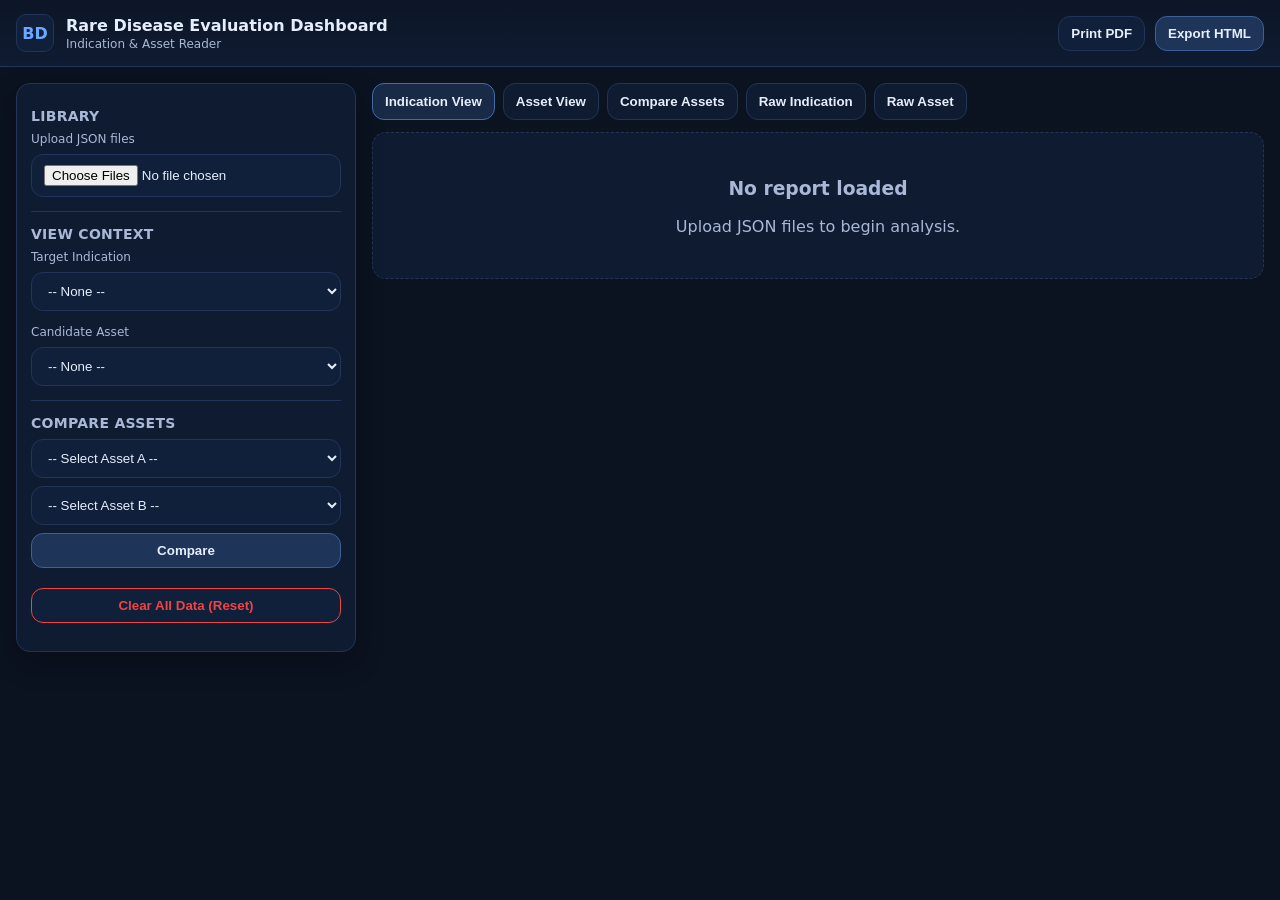
==== report-viewer/index.html @ 651051f6 "Add files via upload" ====
<!doctype html>
<html lang="en">
<head>
  <meta charset="utf-8" />
  <meta name="viewport" content="width=device-width,initial-scale=1" />
  <title>BD Reviewer Dashboard</title>
  <link rel="stylesheet" href="assets/styles.css" />
  <link rel="stylesheet" href="assets/theme.default.css" />
  <link rel="stylesheet" href="assets/print.css" media="print" />
</head>
<body>
<header class="topbar">
  <div class="brand">
    <div class="logo-placeholder" style="display:flex; align-items:center; justify-content:center; font-weight:bold; color:var(--accent);">BD</div>
    <div>
      <div class="brand-title">Rare Disease Evaluation Dashboard</div>
      <div class="brand-subtitle">Indication & Asset Reader</div>
    </div>
  </div>
  <div class="top-actions">
    <button class="btn" id="btnPrintPdf" title="Print to clean PDF for executives">Print PDF</button>
    <button class="btn btn-primary" id="btnExportHtml" title="Download a static HTML snapshot">Export HTML</button>
  </div>
</header>

<main class="layout">
  <aside class="panel">
    <h2>Library</h2>
    <div class="stack">
      <label class="label">Upload JSON files</label>
      <input type="file" id="fileInput" accept=".json,application/json" multiple />
    </div>
    <hr class="sep" />
    
    <h2>View Context</h2>
    <div class="stack">
      <label class="label">Target Indication</label>
      <select id="indicationSelect" class="select"><option value="">-- None --</option></select>
    </div>
    <div class="stack" style="margin-top:10px;">
      <label class="label">Candidate Asset</label>
      <select id="assetSelect" class="select"><option value="">-- None --</option></select>
    </div>

    <hr class="sep" />
    <h2>Compare Assets</h2>
    <div class="stack">
      <select id="compareLeft" class="select"><option value="">-- Select Asset A --</option></select>
      <select id="compareRight" class="select"><option value="">-- Select Asset B --</option></select>
      <button class="btn btn-primary" id="btnCompare">Compare</button>
    </div>

    <div class="stack" style="margin-top:20px;">
      <button class="btn" id="btnClear" style="color:var(--bad); border-color:var(--bad);">Clear All Data (Reset)</button>
    </div>
  </aside>

  <section class="viewer">
    <div class="tabs">
      <button class="tab active" data-tab="indication">Indication View</button>
      <button class="tab" data-tab="asset">Asset View</button>
      <button class="tab" data-tab="compare">Compare Assets</button>
      <button class="tab" data-tab="raw_indication">Raw Indication</button>
      <button class="tab" data-tab="raw_asset">Raw Asset</button>
    </div>
    <div id="contentRoot">
      <div class="empty"><h3>No report loaded</h3><p>Upload JSON files to begin analysis.</p></div>
    </div>
  </section>
</main>

<script src="assets/radar.js"></script>
<script src="assets/diff.js"></script>
<script src="assets/render.js"></script>
<script src="assets/app.js"></script>
</body>
</html>
---- report-viewer/assets/styles.css ----
:root{
  --bg: #0b1220;
  --panel: #0f1b31;
  --panel2: #101f3a;
  --text: #e6eefc;
  --muted: #a9b8d6;
  --border: #223457;
  --accent: #6aa9ff;

  --ok: #22c55e;
  --warn: #f59e0b;
  --bad: #ef4444;

  --radius: 14px;
  --shadow: 0 10px 28px rgba(0,0,0,.25);

  --mono: ui-monospace, SFMono-Regular, Menlo, Monaco, Consolas, "Liberation Mono", "Courier New", monospace;
  --sans: ui-sans-serif, system-ui, -apple-system, Segoe UI, Roboto, Helvetica, Arial;
}

[data-theme="light"]{
  --bg:#f5f7fb;
  --panel:#ffffff;
  --panel2:#ffffff;
  --text:#0c1325;
  --muted:#4b5a78;
  --border:#d8e0ef;
  --accent:#2563eb;
  --shadow: 0 10px 28px rgba(9,30,66,.12);
}

*{ box-sizing:border-box; }
body{
  margin:0; background:var(--bg); color:var(--text);
  font-family:var(--sans);
}
a{ color:var(--accent); text-decoration:none; }
a:hover{ text-decoration:underline; }

.topbar{
  position:sticky; top:0; z-index:50;
  display:flex; align-items:center; justify-content:space-between;
  padding:14px 16px;
  background:linear-gradient(180deg, rgba(0,0,0,.2), rgba(0,0,0,0)) , var(--panel);
  border-bottom:1px solid var(--border);
}
.brand{ display:flex; gap:12px; align-items:center; }
.logo{ width:38px; height:38px; object-fit:contain; }
.logo-placeholder{
  width:38px; height:38px; border-radius:10px;
  background:var(--panel2); border:1px solid var(--border);
}
.brand-title{ font-weight:800; }
.brand-subtitle{ color:var(--muted); font-size:12px; margin-top:2px; }

.top-actions{ display:flex; gap:10px; }

.layout{
  max-width: 1480px;
  margin:0 auto;
  padding:16px;
  display:grid;
  grid-template-columns: 340px 1fr;
  gap:16px;
}
@media (max-width: 1024px){
  .layout{ grid-template-columns: 1fr; }
}

.panel{
  background:var(--panel);
  border:1px solid var(--border);
  border-radius:var(--radius);
  box-shadow:var(--shadow);
  padding:14px;
  position:sticky;
  top:74px;
  align-self:start;
}
.viewer{
  min-height: 70vh;
  background:transparent;
}
h2{
  margin:10px 0 8px;
  font-size:14px;
  letter-spacing:.02em;
  text-transform:uppercase;
  color:var(--muted);
}
.stack{ display:flex; flex-direction:column; gap:8px; margin-bottom:14px; }
.row{ display:flex; gap:10px; align-items:center; flex-wrap:wrap; }

.label{ font-size:12px; color:var(--muted); }
.hint{ font-size:12px; color:var(--muted); line-height:1.4; }

.input, .select, input[type="file"]{
  width:100%;
  padding:10px 12px;
  border-radius:12px;
  border:1px solid var(--border);
  background:var(--panel2);
  color:var(--text);
  outline:none;
}
.sep{
  border:none; height:1px;
  background:var(--border);
  margin:14px 0;
}

.btn{
  padding:9px 12px;
  border-radius:12px;
  border:1px solid var(--border);
  background:var(--panel2);
  color:var(--text);
  cursor:pointer;
  font-weight:650;
}
.btn:hover{ filter:brightness(1.06); }
.btn-primary{
  background: color-mix(in oklab, var(--accent) 18%, var(--panel2));
  border-color: color-mix(in oklab, var(--accent) 40%, var(--border));
}

.tabs{
  display:flex; gap:8px;
  margin-bottom:12px;
}
.tab{
  border:1px solid var(--border);
  background:var(--panel);
  color:var(--text);
  padding:10px 12px;
  border-radius:12px;
  cursor:pointer;
  font-weight:750;
}
.tab.active{
  border-color: color-mix(in oklab, var(--accent) 50%, var(--border));
  background: color-mix(in oklab, var(--accent) 12%, var(--panel));
}

.card{
  background:var(--panel);
  border:1px solid var(--border);
  border-radius:var(--radius);
  box-shadow:var(--shadow);
  padding:16px;
  margin-bottom:14px;
}
.section-title{
  display:flex; align-items:center; justify-content:space-between; gap:10px;
  margin:0 0 10px 0;
  font-weight:900;
  font-size:16px;
}
.muted{ color:var(--muted); }

.kpis{
  display:grid;
  grid-template-columns: repeat(4, minmax(0,1fr));
  gap:12px;
}
@media (max-width: 1100px){
  .kpis{ grid-template-columns: repeat(2, minmax(0,1fr)); }
}
.kpi{
  border:1px solid var(--border);
  border-radius:14px;
  padding:12px;
  background:var(--panel2);
}
.kpi .k{ color:var(--muted); font-size:12px; margin-bottom:6px; }
.kpi .v{ font-weight:800; font-size:14px; line-height:1.2; }

.badge{
  display:inline-flex; align-items:center; justify-content:center;
  padding:2px 8px;
  border-radius:999px;
  border:1px solid transparent;
  font-size:12px; font-weight:900;
}
.b-ok{ background: rgba(34,197,94,.15); border-color: rgba(34,197,94,.35); color: var(--ok); }
.b-warn{ background: rgba(245,158,11,.15); border-color: rgba(245,158,11,.35); color: var(--warn); }
.b-bad{ background: rgba(239,68,68,.15); border-color: rgba(239,68,68,.35); color: var(--bad); }
.b-gray{ background: rgba(148,163,184,.12); border-color: rgba(148,163,184,.28); color: var(--muted); }

.prose{ line-height:1.65; }
.prose p{ margin:0 0 10px; }
.prose ul{ margin:8px 0 8px 18px; }
.mono{ font-family:var(--mono); font-size:12.5px; white-space:pre-wrap; }

details{
  border:1px solid var(--border);
  border-radius:14px;
  padding:10px 12px;
  background:var(--panel2);
  margin:10px 0;
}
summary{
  cursor:pointer;
  display:flex; justify-content:space-between; align-items:center;
  font-weight:850;
}
summary::-webkit-details-marker{ display:none; }

.empty{
  background:var(--panel);
  border:1px dashed var(--border);
  border-radius:var(--radius);
  padding:26px;
  text-align:center;
  color:var(--muted);
}

.grid2 {
  display: grid;
  grid-template-columns: 1fr 1fr;
  gap: 20px;
  margin-bottom: 20px;
}
@media (max-width: 1100px){
  .grid2{ grid-template-columns: 1fr; }
}

mark{
  background: rgba(106,169,255,.22);
  color: inherit;
  padding: 0 2px;
  border-radius: 4px;
}

.assessment-block {
  border-left: 5px solid var(--accent); /* Adds a visual stripe to the side of each criteria */
}

.ref-item:hover {
  border-left-color: var(--accent) !important;
  background: rgba(255, 255, 255, 0.02);
}

.rationale-box {
  background: rgba(106, 169, 255, 0.05);
  padding: 15px;
  border-radius: 8px;
}

.opinion-deck {
  display: flex;
  flex-direction: column;
  gap: 16px;
  margin-top: 10px;
}

.opinion-card {
  background: var(--panel2);
  border: 1px solid var(--border);
  border-radius: var(--radius);
  padding: 20px;
  transition: transform 0.2s;
}

.opinion-header {
  display: flex;
  justify-content: space-between;
  align-items: center;
  margin-bottom: 12px;
  border-bottom: 1px solid var(--border);
  padding-bottom: 8px;
}

.evidence-tag {
  font-size: 0.75rem;
  font-weight: bold;
  color: var(--muted);
  text-transform: uppercase;
}

.opinion-body {
  margin-bottom: 15px;
  color: var(--text);
  line-height: 1.6;
}

.opinion-footer {
  font-size: 0.85rem;
  background: rgba(0,0,0,0.1);
  padding: 10px;
  border-radius: 6px;
}

.discrepancy-warning {
  margin-top: 8px;
  color: var(--warn);
  border-top: 1px dashed var(--border);
  padding-top: 8px;
}

.score-symbol {
  font-size: 1.5rem;
  font-weight: bold;
  color: var(--accent);
}
/* Interactive Tooltip Styles */
.citation-link {
  position: relative;
  cursor: help;
  color: var(--accent);
  text-decoration: none !important;
  font-weight: bold;
  padding: 0 2px;
  border-bottom: 1px dashed var(--accent);
}

.citation-link:hover::after {
  content: attr(data-tooltip);
  position: absolute;
  bottom: 120%;
  left: 50%;
  transform: translateX(-50%);
  background: var(--panel);
  color: var(--text);
  border: 1px solid var(--accent);
  padding: 10px 14px;
  border-radius: 8px;
  font-size: 13px;
  width: 280px;
  white-space: normal;
  z-index: 1000;
  box-shadow: 0 10px 25px rgba(0,0,0,0.5);
  pointer-events: none;
  font-weight: normal;
  line-height: 1.4;
}

.citation-link:hover::before {
  content: '';
  position: absolute;
  bottom: 100%;
  left: 50%;
  transform: translateX(-50%);
  border-width: 6px;
  border-style: solid;
  border-color: var(--accent) transparent transparent transparent;
}
/* 防呆：如果 tooltip 屬性為空，強制隱藏框框 */
.citation-link[data-tooltip=""]:hover::after,
.citation-link[data-tooltip=""]:hover::before {
  display: none !important;
}
---- report-viewer/assets/theme.default.css ----
/* Default theme. Create assets/theme.custom.css to override. */

:root{
  /* Example: set brand accent and optional fonts */
  /* --accent: #2563eb; */
  /* --sans: "Segoe UI", system-ui, -apple-system, sans-serif; */
}
---- report-viewer/assets/print.css ----
@media print {
  :root {
    --bg: #ffffff; --panel: #ffffff; --panel2: #fcfcfc;
    --text: #000000; --muted: #333333; --border: #cccccc;
    --accent: #000000; --shadow: none;
  }

  body { background: #fff !important; color: #000 !important; font-size: 12pt; }
  
  /* 隱藏網頁控制元件 */
  .topbar, .panel, .tabs { display: none !important; }

  .layout { display: block !important; margin: 0 !important; padding: 0 !important; max-width: none !important; }

  /* 強制不切割核心區塊 */
  .major-item-frame { 
    page-break-inside: avoid; 
    break-inside: avoid; 
    border: 1px solid #aaa !important; 
    box-shadow: none !important; 
    margin-bottom: 25px !important; 
  }
  
  .reviewer-card { 
    page-break-inside: avoid; 
    break-inside: avoid; 
    border: 1px solid #ddd !important; 
  }

  /* 去除背景色節省墨水 */
  .badge { border: 1px solid #000 !important; color: #000 !important; background: transparent !important; }
  
  .card { box-shadow: none !important; border: 1px solid #ccc !important; }
  
  /* 確保圖表可見 */
  .radar-container { display: block !important; page-break-inside: avoid; break-inside: avoid; }
  
  /* 展開連結 */
  a.ref-link::after { content: " [" attr(href) "]"; font-size: 9pt; color: #555; word-break: break-all; }
}
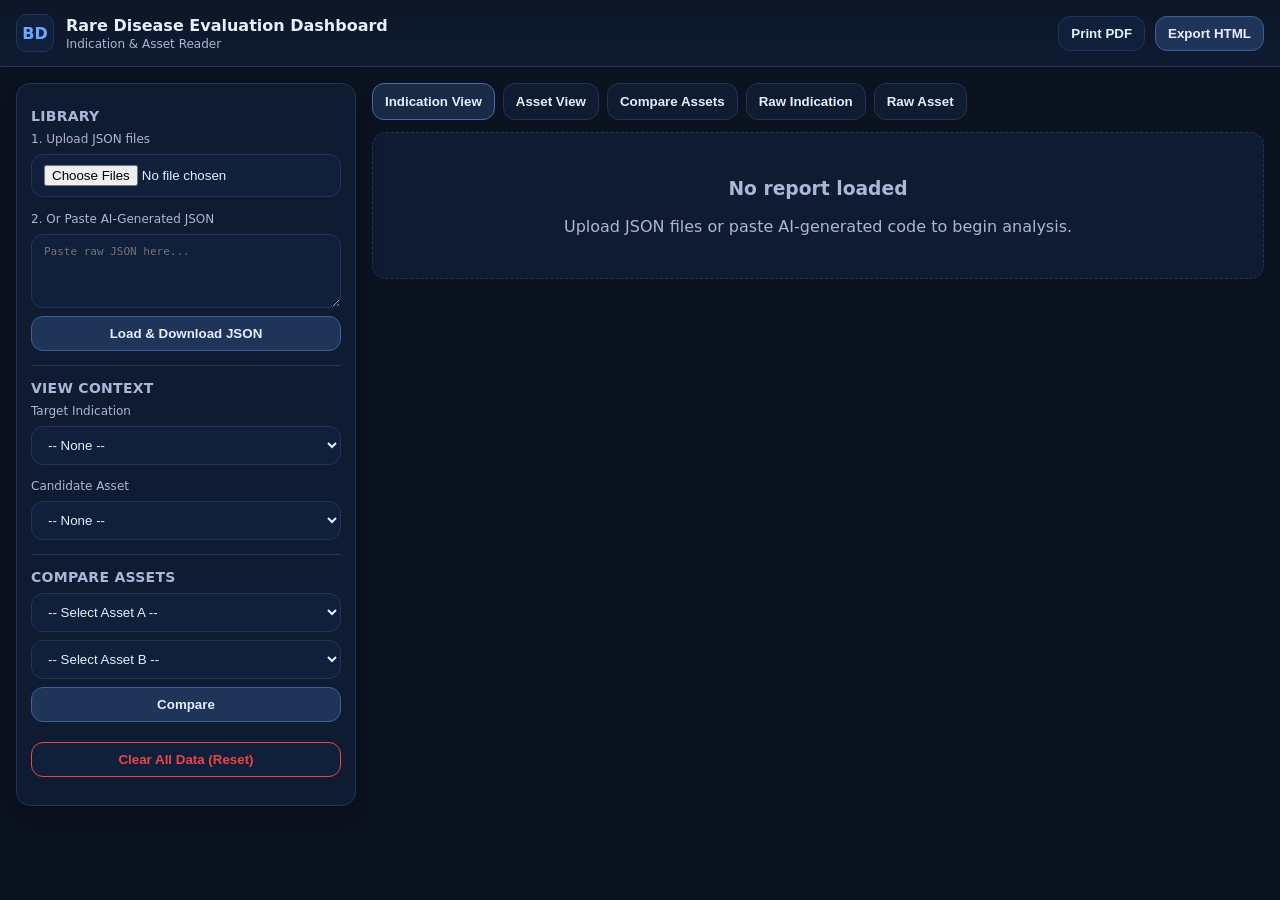
==== commit a559140f: "Update index.html" ====
--- a/report-viewer/index.html
+++ b/report-viewer/index.html
@@ -4,10 +4,12 @@
   <meta charset="utf-8" />
   <meta name="viewport" content="width=device-width,initial-scale=1" />
   <title>BD Reviewer Dashboard</title>
+
   <link rel="stylesheet" href="assets/styles.css" />
   <link rel="stylesheet" href="assets/theme.default.css" />
   <link rel="stylesheet" href="assets/print.css" media="print" />
 </head>
+
 <body>
 <header class="topbar">
   <div class="brand">
@@ -17,6 +19,7 @@
       <div class="brand-subtitle">Indication & Asset Reader</div>
     </div>
   </div>
+
   <div class="top-actions">
     <button class="btn" id="btnPrintPdf" title="Print to clean PDF for executives">Print PDF</button>
     <button class="btn btn-primary" id="btnExportHtml" title="Download a static HTML snapshot">Export HTML</button>
@@ -26,27 +29,45 @@
 <main class="layout">
   <aside class="panel">
     <h2>Library</h2>
+    
     <div class="stack">
-      <label class="label">Upload JSON files</label>
+      <label class="label">1. Upload JSON files</label>
       <input type="file" id="fileInput" accept=".json,application/json" multiple />
     </div>
+
+    <div class="stack" style="margin-top:15px;">
+      <label class="label">2. Or Paste AI-Generated JSON</label>
+      <textarea id="jsonPasteBox" class="input" rows="4" placeholder="Paste raw JSON here..." style="resize: vertical; font-family: monospace; font-size: 11px;"></textarea>
+      <button class="btn btn-primary" id="btnProcessPaste" title="Load into dashboard and download as a .json file">Load & Download JSON</button>
+    </div>
+
     <hr class="sep" />
-    
+
     <h2>View Context</h2>
     <div class="stack">
       <label class="label">Target Indication</label>
-      <select id="indicationSelect" class="select"><option value="">-- None --</option></select>
+      <select id="indicationSelect" class="select">
+        <option value="">-- None --</option>
+      </select>
     </div>
+    
     <div class="stack" style="margin-top:10px;">
       <label class="label">Candidate Asset</label>
-      <select id="assetSelect" class="select"><option value="">-- None --</option></select>
+      <select id="assetSelect" class="select">
+        <option value="">-- None --</option>
+      </select>
     </div>
 
     <hr class="sep" />
+    
     <h2>Compare Assets</h2>
     <div class="stack">
-      <select id="compareLeft" class="select"><option value="">-- Select Asset A --</option></select>
-      <select id="compareRight" class="select"><option value="">-- Select Asset B --</option></select>
+      <select id="compareLeft" class="select">
+        <option value="">-- Select Asset A --</option>
+      </select>
+      <select id="compareRight" class="select">
+        <option value="">-- Select Asset B --</option>
+      </select>
       <button class="btn btn-primary" id="btnCompare">Compare</button>
     </div>
 
@@ -63,8 +84,12 @@
       <button class="tab" data-tab="raw_indication">Raw Indication</button>
       <button class="tab" data-tab="raw_asset">Raw Asset</button>
     </div>
+
     <div id="contentRoot">
-      <div class="empty"><h3>No report loaded</h3><p>Upload JSON files to begin analysis.</p></div>
+      <div class="empty">
+        <h3>No report loaded</h3>
+        <p>Upload JSON files or paste AI-generated code to begin analysis.</p>
+      </div>
     </div>
   </section>
 </main>
@@ -74,4 +99,4 @@
 <script src="assets/render.js"></script>
 <script src="assets/app.js"></script>
 </body>
-</html>+</html>
